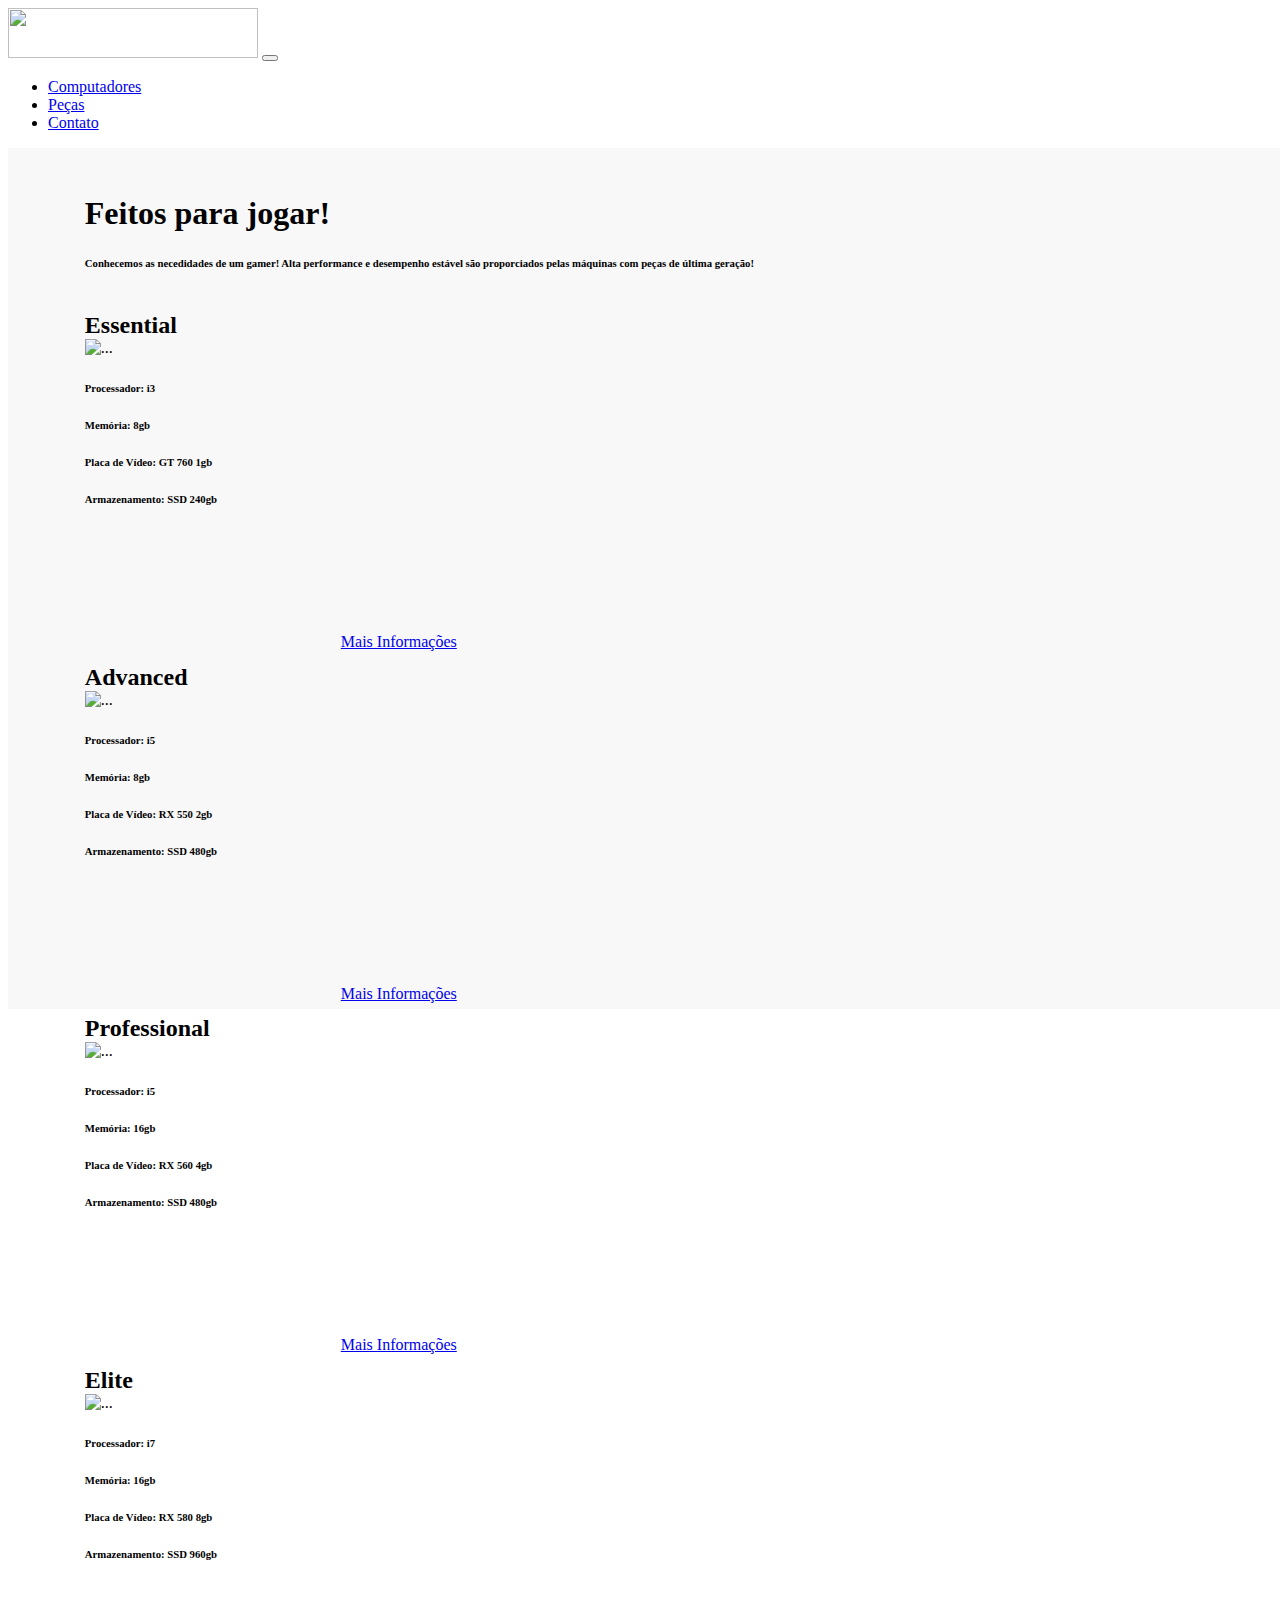
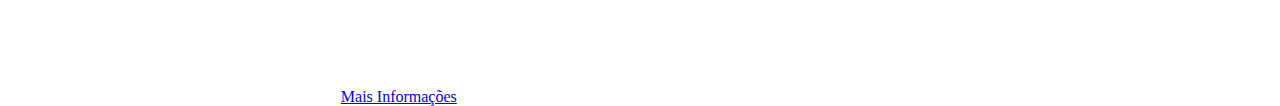
==== index.html @ e3add3e7 "5" ====
<!DOCTYPE html>
<html lang="en">
<head>
    <meta charset="UTF-8">
    <meta http-equiv="X-UA-Compatible" content="IE=edge">
    <link rel="stylesheet" href="styles.css" type="text/css">
    <script src="https://kit.fontawesome.com/1da5e67fc7.js" crossorigin="anonymous"></script>
    <link href="https://cdn.jsdelivr.net/npm/bootstrap@5.3.0-alpha1/dist/css/bootstrap.min.css" rel="stylesheet" integrity="sha384-GLhlTQ8iRABdZLl6O3oVMWSktQOp6b7In1Zl3/Jr59b6EGGoI1aFkw7cmDA6j6gD" crossorigin="anonymous">
    <meta name="viewport" content="width=device-width, initial-scale=1.0">
    <title>GattiSales</title>
</head>
<body>
    <div class="minhanavbar">
    <nav class="navbar navbar-expand-lg navbar-dark bg-dark">
        <a href="#" class="navbar-left"><img src="images/logofull.png" width=250 height="50"></a>
        <button class="navbar-toggler" type="button" data-toggle="collapse" data-target="#navbarNav" aria-controls="navbarNav" aria-expanded="false" aria-label="Toggle navigation">
          <span class="navbar-toggler-icon"></span>
        </button>
        <div class="collapse navbar-collapse" id="navbarNav">
          <ul class="navbar-nav ms-auto">
            <li class="nav-item active">
              <a class="nav-link" href="#">Computadores <span class="sr-only"></span></a>
            </li>
            <li class="nav-item">
              <a class="nav-link" href="#">Peças</a>
            </li>
            <li class="nav-item">
              <a class="nav-link" href="#">Contato</a>
            </li>
          </ul>
        </div>
      </nav>
    </div>
    <sectiotn id="sec_computadores"> 
        
        <h1 class="sec_titulo">Feitos para jogar!</h1>
        <h6>Conhecemos as necedidades de um gamer! Alta performance e desempenho estável são proporciados pelas máquinas com peças de última geração!</h6>
        <br>
        <div class="row">
        <div class="card col-lg-3 col-md-4">
            <h2 class="card-title">Essential</h2>
            <img src="https://s2.glbimg.com/bZTYyTWLaYU28gSozy2AbKzQu_M=/0x0:395x395/984x0/smart/filters:strip_icc()/i.s3.glbimg.com/v1/AUTH_08fbf48bc0524877943fe86e43087e7a/internal_photos/bs/2020/B/d/fuU2tYSBK5Phsqbiueig/easy-pc-gamer.jpg" class="card-img-top" alt="...">
            <div class="card-body">
              <h6 class="card-text"><i class="fa-solid fa-microchip"></i> Processador:   i3</h6>
              <h6 class="card-text"><i class="fa-solid fa-memory"></i> Memória: 8gb</h6>
              <h6 class="card-text"><i class="fa-solid fa-tachograph-digital"></i> Placa de Vídeo: GT 760 1gb</h6>
              <h6 class="card-text"><i class="fa-regular fa-hard-drive"></i> Armazenamento: SSD 240gb</h6>
              <div class="botaomaisnfo"><a href="#" class="btn btn-primary btn-lg">Mais Informações</a></div>
            </div>
          </div>
          <div class="card col-lg-3 col-md-4">
            <h2 class="card-title">Advanced</h2>
            <img src="https://images-americanas.b2w.io/produtos/3745239008/imagens/cpu-pc-gamer-computador-intel-i5-2400-mem-8gb-hd-500gb/3745239008_1_xlarge.jpg" class="card-img-top" alt="...">
            <div class="card-body">
              <h6 class="card-text"><i class="fa-solid fa-microchip"></i> Processador:   i5</h6>
              <h6 class="card-text"><i class="fa-solid fa-memory"></i> Memória: 8gb</h6>
              <h6 class="card-text"><i class="fa-solid fa-tachograph-digital"></i> Placa de Vídeo: RX 550 2gb</h6>
              <h6 class="card-text"><i class="fa-regular fa-hard-drive"></i> Armazenamento: SSD 480gb</h6>
              <div class="botaomaisnfo"><a href="#" class="btn btn-primary btn-lg">Mais Informações</a></div>
            </div>
          </div>
          <div class="card col-lg-3 col-md-4">
            <h2 class="card-title">Professional</h2>
            <img src="https://images.kabum.com.br/produtos/fotos/309501/pc-gamer-skul-3000-intel-quad-core-i3-10100f-rgb-amd-radeon-rx-550-8gb-ddr4-ssd-240gb-linux-preto-g4704-120630_1644605124_original.jpg" class="card-img-top" alt="...">
            <div class="card-body">
              <h6 class="card-text"><i class="fa-solid fa-microchip"></i> Processador:   i5</h6>
              <h6 class="card-text"><i class="fa-solid fa-memory"></i> Memória: 16gb</h6>
              <h6 class="card-text"><i class="fa-solid fa-tachograph-digital"></i> Placa de Vídeo: RX 560 4gb</h6>
              <h6 class="card-text"><i class="fa-regular fa-hard-drive "></i> Armazenamento: SSD 480gb</h6>
              <div class="botaomaisnfo"><a href="#" class="btn btn-primary btn-lg">Mais Informações</a></div>
            </div>
          </div>
          <div class="card col-lg-3 col-md-4">
            <h2 class="card-title">Elite</h2>
            <img src="https://cdn.awsli.com.br/600x450/840/840586/produto/150214886149770be0b.jpg" class="card-img-top" alt="...">
            <div class="card-body">
              <h6 class="card-text"><i class="fa-solid fa-microchip"></i> Processador:   i7</h6>
              <h6 class="card-text"><i class="fa-solid fa-memory"></i> Memória: 16gb</h6>
              <h6 class="card-text"><i class="fa-solid fa-tachograph-digital"></i> Placa de Vídeo: RX 580 8gb</h6>
              <h6 class="card-text"><i class="fa-regular fa-hard-drive"></i> Armazenamento: SSD 960gb</h6>
              <div class="botaomaisnfo"><a href="#" class="btn btn-primary btn-lg">Mais Informações</a></div>
            </div>
          </div>
        </div>

    </sectiotn>
</body>
</html>
---- styles.css ----
body{
}

#sec_computadores{
    height: 90%;
    width: 100%;
    background-color: rgb(248, 248, 248);
    padding: 2% 6%;
    position: absolute;
}

.minhanavbar{
    padding: 0px 0px;
}

.card{
    width: 18rem;
    display: inline;
}

.card-title{
    margin: auto;
}

.botaomaisnfo{

    margin: 10% 20% 1%;
}
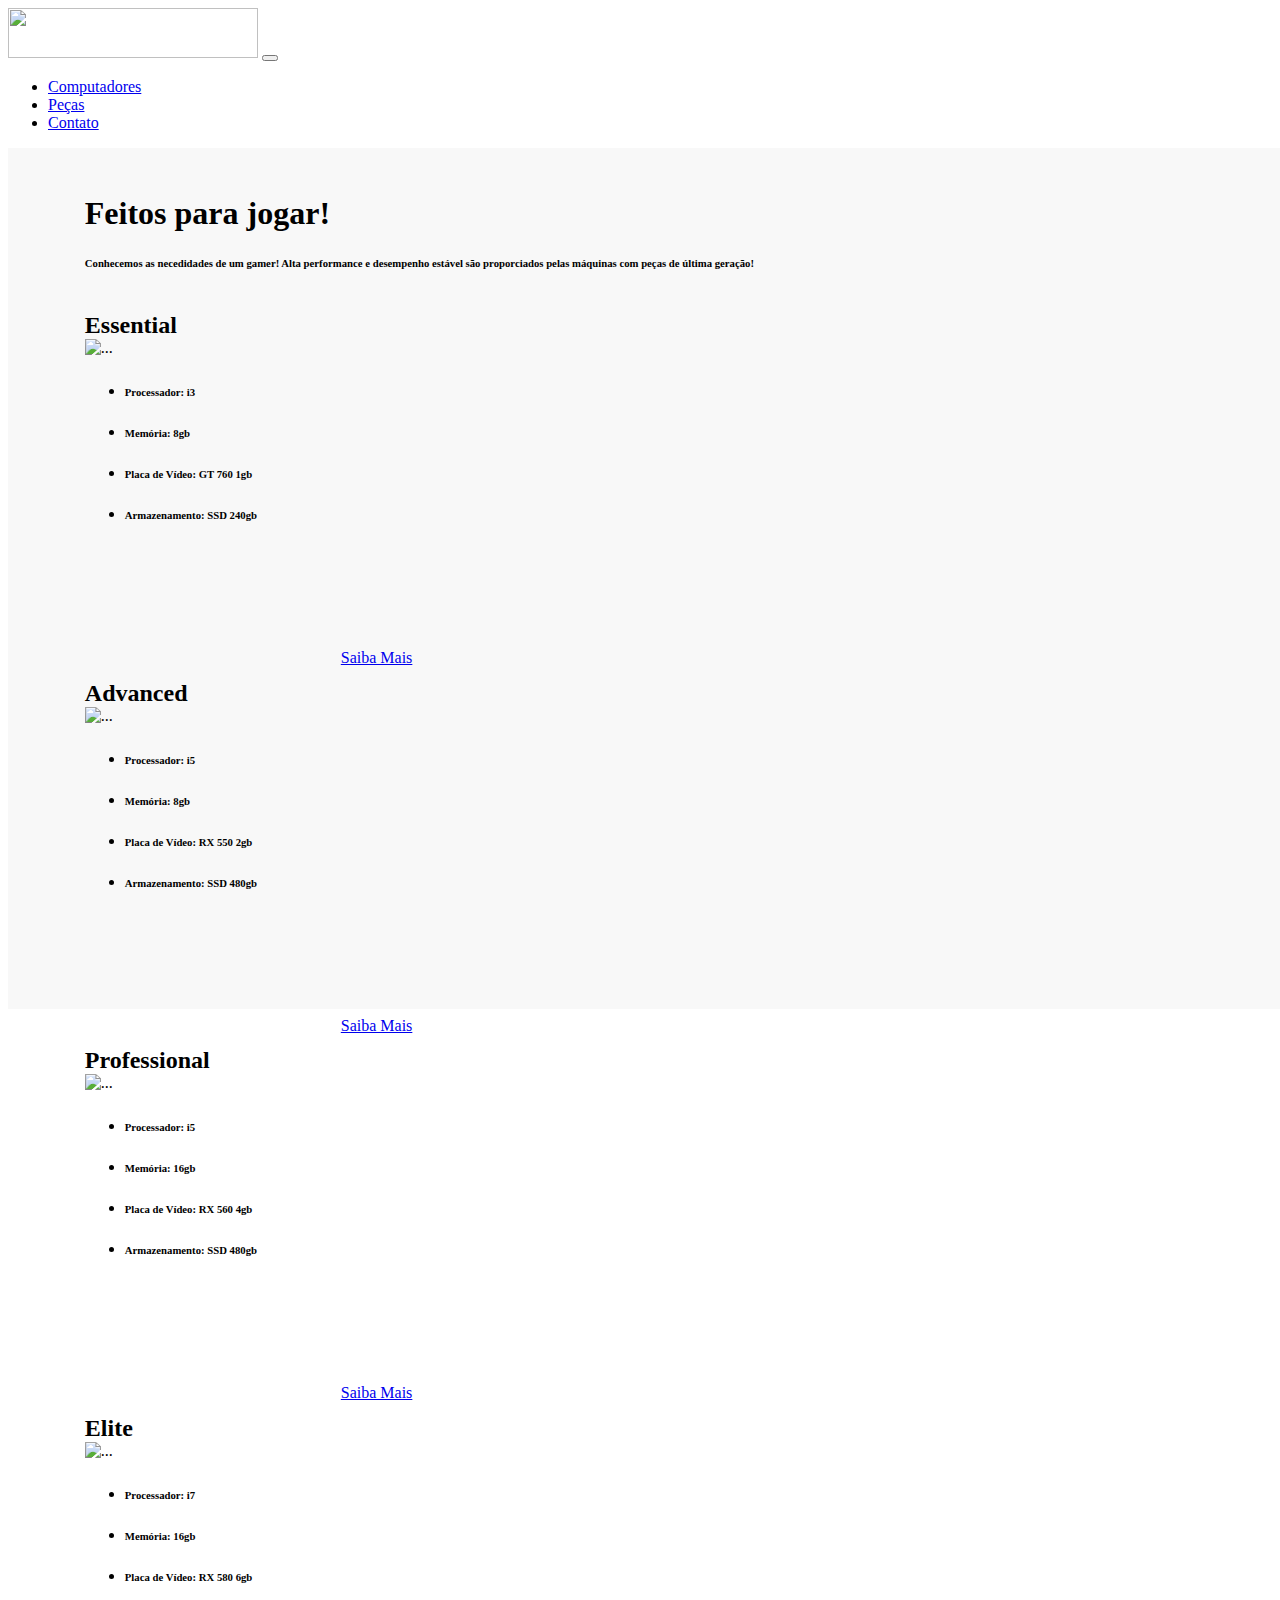
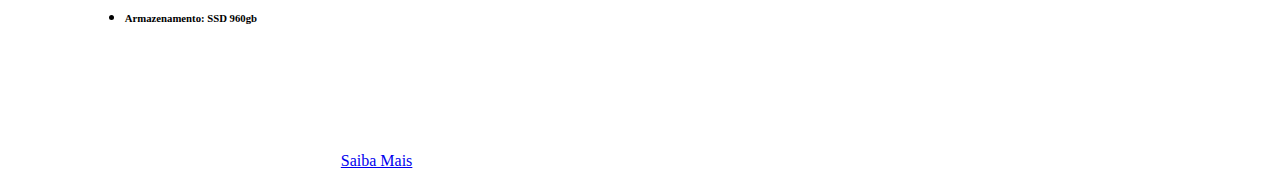
==== commit d0021d42: "7" ====
--- a/index.html
+++ b/index.html
@@ -41,46 +41,57 @@
             <h2 class="card-title">Essential</h2>
             <img src="https://s2.glbimg.com/bZTYyTWLaYU28gSozy2AbKzQu_M=/0x0:395x395/984x0/smart/filters:strip_icc()/i.s3.glbimg.com/v1/AUTH_08fbf48bc0524877943fe86e43087e7a/internal_photos/bs/2020/B/d/fuU2tYSBK5Phsqbiueig/easy-pc-gamer.jpg" class="card-img-top" alt="...">
             <div class="card-body">
-              <h6 class="card-text"><i class="fa-solid fa-microchip"></i> Processador:   i3</h6>
-              <h6 class="card-text"><i class="fa-solid fa-memory"></i> Memória: 8gb</h6>
-              <h6 class="card-text"><i class="fa-solid fa-tachograph-digital"></i> Placa de Vídeo: GT 760 1gb</h6>
-              <h6 class="card-text"><i class="fa-regular fa-hard-drive"></i> Armazenamento: SSD 240gb</h6>
-              <div class="botaomaisnfo"><a href="#" class="btn btn-primary btn-lg">Mais Informações</a></div>
+                <ul class="list-group list-group-flush">
+                    <li class="list-group-item"><h6 class="card-text"><i class="fa-solid fa-microchip"></i> Processador: i3</h6></li>
+                    <li class="list-group-item"><h6 class="card-text"><i class="fa-solid fa-memory"></i> Memória: 8gb</h6></li>
+                    <li class="list-group-item"><h6 class="card-text"><i class="fa-solid fa-tachograph-digital"></i> Placa de Vídeo: GT 760 1gb</h6></li>
+                    <li class="list-group-item"><h6 class="card-text"><i class="fa-regular fa-hard-drive "></i> Armazenamento: SSD 240gb</h6></li>
+                 </ul>       
+              <div class="botaomaisnfo"><a href="#" class="btn btn-primary btn-lg"><i class="fa-solid fa-plus"></i> Saiba Mais</a></div>
             </div>
           </div>
           <div class="card col-lg-3 col-md-4">
             <h2 class="card-title">Advanced</h2>
             <img src="https://images-americanas.b2w.io/produtos/3745239008/imagens/cpu-pc-gamer-computador-intel-i5-2400-mem-8gb-hd-500gb/3745239008_1_xlarge.jpg" class="card-img-top" alt="...">
             <div class="card-body">
-              <h6 class="card-text"><i class="fa-solid fa-microchip"></i> Processador:   i5</h6>
-              <h6 class="card-text"><i class="fa-solid fa-memory"></i> Memória: 8gb</h6>
-              <h6 class="card-text"><i class="fa-solid fa-tachograph-digital"></i> Placa de Vídeo: RX 550 2gb</h6>
-              <h6 class="card-text"><i class="fa-regular fa-hard-drive"></i> Armazenamento: SSD 480gb</h6>
-              <div class="botaomaisnfo"><a href="#" class="btn btn-primary btn-lg">Mais Informações</a></div>
+                <ul class="list-group list-group-flush">
+                    <li class="list-group-item"><h6 class="card-text"><i class="fa-solid fa-microchip"></i> Processador: i5</h6></li>
+                    <li class="list-group-item"><h6 class="card-text"><i class="fa-solid fa-memory"></i> Memória: 8gb</h6></li>
+                    <li class="list-group-item"><h6 class="card-text"><i class="fa-solid fa-tachograph-digital"></i> Placa de Vídeo: RX 550 2gb</h6></li>
+                    <li class="list-group-item"><h6 class="card-text"><i class="fa-regular fa-hard-drive "></i> Armazenamento: SSD 480gb</h6></li>
+                 </ul>       
+              <div class="botaomaisnfo"><a href="#" class="btn btn-primary btn-lg"><i class="fa-solid fa-plus"></i> Saiba Mais</a></div>
             </div>
           </div>
           <div class="card col-lg-3 col-md-4">
             <h2 class="card-title">Professional</h2>
             <img src="https://images.kabum.com.br/produtos/fotos/309501/pc-gamer-skul-3000-intel-quad-core-i3-10100f-rgb-amd-radeon-rx-550-8gb-ddr4-ssd-240gb-linux-preto-g4704-120630_1644605124_original.jpg" class="card-img-top" alt="...">
             <div class="card-body">
-              <h6 class="card-text"><i class="fa-solid fa-microchip"></i> Processador:   i5</h6>
-              <h6 class="card-text"><i class="fa-solid fa-memory"></i> Memória: 16gb</h6>
-              <h6 class="card-text"><i class="fa-solid fa-tachograph-digital"></i> Placa de Vídeo: RX 560 4gb</h6>
-              <h6 class="card-text"><i class="fa-regular fa-hard-drive "></i> Armazenamento: SSD 480gb</h6>
-              <div class="botaomaisnfo"><a href="#" class="btn btn-primary btn-lg">Mais Informações</a></div>
+                <ul class="list-group list-group-flush">
+                    <li class="list-group-item"><h6 class="card-text"><i class="fa-solid fa-microchip"></i> Processador: i5</h6></li>
+                    <li class="list-group-item"><h6 class="card-text"><i class="fa-solid fa-memory"></i> Memória: 16gb</h6></li>
+                    <li class="list-group-item"><h6 class="card-text"><i class="fa-solid fa-tachograph-digital"></i> Placa de Vídeo: RX 560 4gb</h6></li>
+                    <li class="list-group-item"><h6 class="card-text"><i class="fa-regular fa-hard-drive "></i> Armazenamento: SSD 480gb</h6></li>
+                 </ul>       
+              <div class="botaomaisnfo"><a href="#" class="btn btn-primary btn-lg"><i class="fa-solid fa-plus"></i> Saiba Mais</a></div>
             </div>
           </div>
+
           <div class="card col-lg-3 col-md-4">
             <h2 class="card-title">Elite</h2>
             <img src="https://cdn.awsli.com.br/600x450/840/840586/produto/150214886149770be0b.jpg" class="card-img-top" alt="...">
             <div class="card-body">
-              <h6 class="card-text"><i class="fa-solid fa-microchip"></i> Processador:   i7</h6>
-              <h6 class="card-text"><i class="fa-solid fa-memory"></i> Memória: 16gb</h6>
-              <h6 class="card-text"><i class="fa-solid fa-tachograph-digital"></i> Placa de Vídeo: RX 580 8gb</h6>
-              <h6 class="card-text"><i class="fa-regular fa-hard-drive"></i> Armazenamento: SSD 960gb</h6>
-              <div class="botaomaisnfo"><a href="#" class="btn btn-primary btn-lg">Mais Informações</a></div>
+                <ul class="list-group list-group-flush">
+                    <li class="list-group-item"><h6 class="card-text"><i class="fa-solid fa-microchip"></i> Processador: i7</h6></li>
+                    <li class="list-group-item"><h6 class="card-text"><i class="fa-solid fa-memory"></i> Memória: 16gb</h6></li>
+                    <li class="list-group-item"><h6 class="card-text"><i class="fa-solid fa-tachograph-digital"></i> Placa de Vídeo: RX 580 6gb</h6></li>
+                    <li class="list-group-item"><h6 class="card-text"><i class="fa-regular fa-hard-drive "></i> Armazenamento: SSD 960gb</h6></li>
+                 </ul>       
+              <div class="botaomaisnfo"><a href="#" class="btn btn-primary btn-lg"><i class="fa-solid fa-plus"></i> Saiba Mais</a></div>
             </div>
           </div>
+          
+
         </div>
 
     </sectiotn>
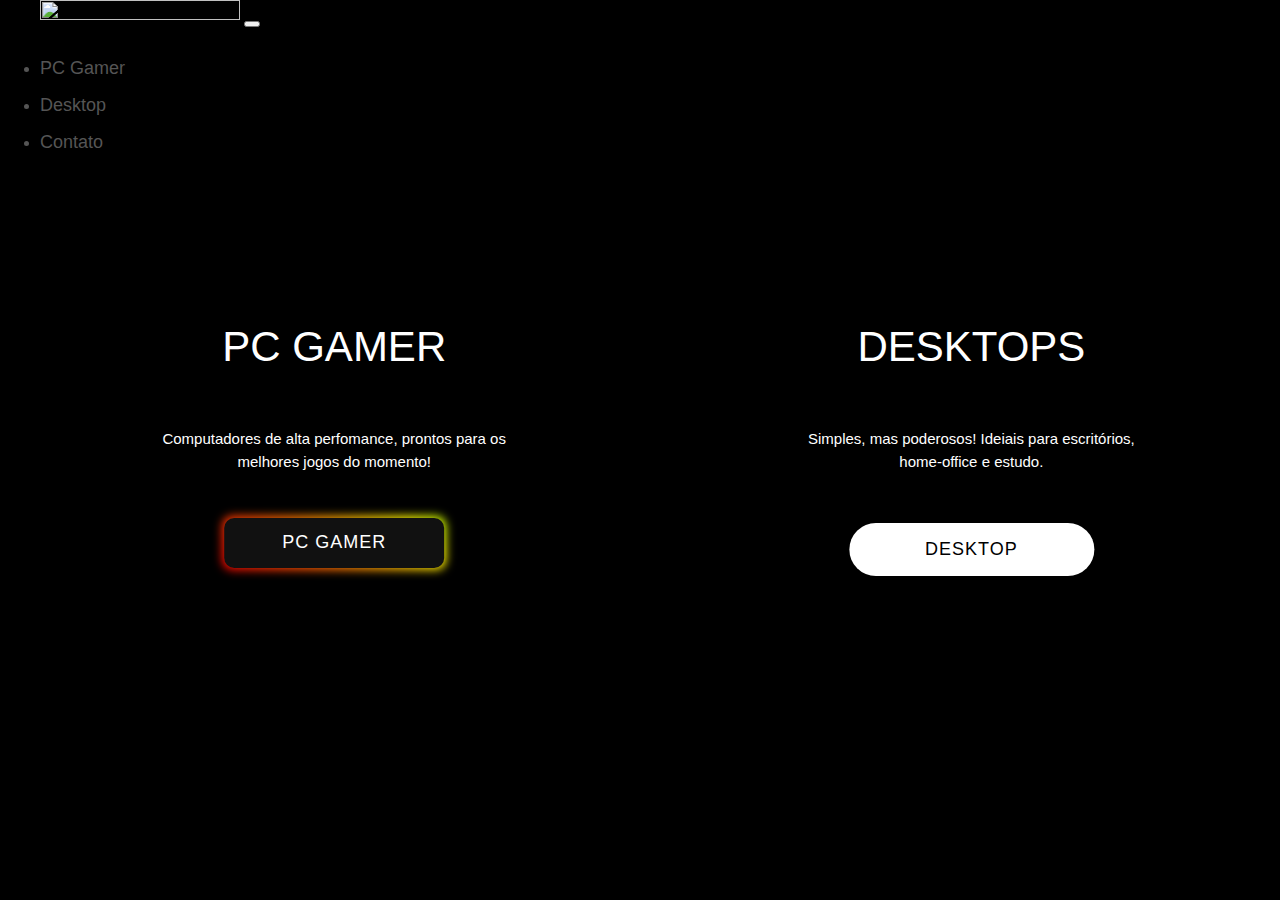
==== commit bae1fc37: "11" ====
--- a/index.html
+++ b/index.html
@@ -1,99 +1,68 @@
 <!DOCTYPE html>
 <html lang="en">
-<head>
-    <meta charset="UTF-8">
-    <meta http-equiv="X-UA-Compatible" content="IE=edge">
-    <link rel="stylesheet" href="styles.css" type="text/css">
-    <script src="https://kit.fontawesome.com/1da5e67fc7.js" crossorigin="anonymous"></script>
-    <link href="https://cdn.jsdelivr.net/npm/bootstrap@5.3.0-alpha1/dist/css/bootstrap.min.css" rel="stylesheet" integrity="sha384-GLhlTQ8iRABdZLl6O3oVMWSktQOp6b7In1Zl3/Jr59b6EGGoI1aFkw7cmDA6j6gD" crossorigin="anonymous">
-    <meta name="viewport" content="width=device-width, initial-scale=1.0">
-    <title>GattiSales</title>
-</head>
-<body>
+    <head>
+      <meta charset="UTF-8">
+      <meta http-equiv="X-UA-Compatible" content="IE=edge">
+      <link rel="stylesheet" href="styles.css" type="text/css">
+      <link rel="icon" type="image/x-icon" href="/images/favicon.png">
+      <script src="https://kit.fontawesome.com/1da5e67fc7.js" crossorigin="anonymous"></script>
+      <script src="https://cdn.jsdelivr.net/npm/bootstrap@5.3.0-alpha1/dist/js/bootstrap.bundle.min.js" integrity="sha384-w76AqPfDkMBDXo30jS1Sgez6pr3x5MlQ1ZAGC+nuZB+EYdgRZgiwxhTBTkF7CXvN" crossorigin="anonymous"></script>
+      <link rel="stylesheet" href="https://www.w3schools.com/w3css/4/w3.css">
+      <link href="https://cdn.jsdelivr.net/npm/bootstrap@5.3.0-alpha1/dist/css/bootstrap.min.css" rel="stylesheet" integrity="sha384-GLhlTQ8iRABdZLl6O3oVMWSktQOp6b7In1Zl3/Jr59b6EGGoI1aFkw7cmDA6j6gD" crossorigin="anonymous">
+      <meta name="viewport" content="width=device-width, initial-scale=1.0">
+        <title>PlanetaTI</title>
+    </head>
+<body class="indexo">
     <div class="minhanavbar">
-    <nav class="navbar navbar-expand-lg navbar-dark bg-dark">
-        <a href="#" class="navbar-left"><img src="images/logofull.png" width=250 height="50"></a>
-        <button class="navbar-toggler" type="button" data-toggle="collapse" data-target="#navbarNav" aria-controls="navbarNav" aria-expanded="false" aria-label="Toggle navigation">
-          <span class="navbar-toggler-icon"></span>
-        </button>
-        <div class="collapse navbar-collapse" id="navbarNav">
-          <ul class="navbar-nav ms-auto">
-            <li class="nav-item active">
-              <a class="nav-link" href="#">Computadores <span class="sr-only"></span></a>
-            </li>
-            <li class="nav-item">
-              <a class="nav-link" href="#">Peças</a>
-            </li>
-            <li class="nav-item">
-              <a class="nav-link" href="#">Contato</a>
-            </li>
-          </ul>
+        <nav class="navbar navbar-expand-lg navbar-dark bg-dark">
+            <a href="index.html" class="navbar-left"><img src="images/planetati.png" width=200 height="40"></a>
+            <button class="navbar-toggler" type="button" data-toggle="collapse" data-target="#navbarNav" aria-controls="navbarNav" aria-expanded="false" aria-label="Toggle navigation">
+              <span class="navbar-toggler-icon"></span>
+            </button>
+            <div class="collapse navbar-collapse" id="navbarNav">
+              <ul class="navbar-nav ms-auto">
+                <li class="nav-item active">
+                  <a class="nav-link" href="pcgamers.html"><h5><i class="fa-solid fa-gamepad"></i> PC Gamer</h5> <span class="sr-only"></span></a>
+                </li>
+                <li class="nav-item">
+                  <a class="nav-link" href="desktops.html"><h5><i class="fa-solid fa-computer"></i> Desktop</h5></a>
+                </li>
+                <li class="nav-item">
+                  <a class="nav-link" href="#"><h5><i class="fa-solid fa-envelope"></i> Contato</h5></a>
+                </li>
+              </ul>
+            </div>
+          </nav>
         </div>
-      </nav>
+    <div class="section hpanel leftpan">
+        <div class="background-img">
+            <div class="content-area">
+                <h2>PC GAMER</h2>
+                Computadores de alta perfomance, prontos para os melhores jogos do momento!
+                
+                <div class="glow-on-hover">
+                    
+                <a href="pcgamers.html" class="butonestilo" >PC GAMER</a> </div>
+            </div>
+            
+        </div>
+        
     </div>
-    <sectiotn id="sec_computadores"> 
+    
+    <div class="section hpanel rightpan">
+        <div class="background-img">
+            <div class="content-area">
+                <h2>DESKTOPS</h2>
+            Simples, mas poderosos! Ideiais para escritórios, home-office e estudo.
+                <div class="btn-area">
+                    
+                <a href="desktops.html">DESKTOP</a> </div>
+            </div>
+            
+        </div>
         
-        <h1 class="sec_titulo">Feitos para jogar!</h1>
-        <h6>Conhecemos as necedidades de um gamer! Alta performance e desempenho estável são proporciados pelas máquinas com peças de última geração!</h6>
-        <br>
-        <div class="row">
-        <div class="card col-lg-3 col-md-4">
-            <h2 class="card-title">Essential</h2>
-            <img src="https://s2.glbimg.com/bZTYyTWLaYU28gSozy2AbKzQu_M=/0x0:395x395/984x0/smart/filters:strip_icc()/i.s3.glbimg.com/v1/AUTH_08fbf48bc0524877943fe86e43087e7a/internal_photos/bs/2020/B/d/fuU2tYSBK5Phsqbiueig/easy-pc-gamer.jpg" class="card-img-top" alt="...">
-            <div class="card-body">
-                <ul class="list-group list-group-flush">
-                    <li class="list-group-item"><h6 class="card-text"><i class="fa-solid fa-microchip"></i> Processador: i3</h6></li>
-                    <li class="list-group-item"><h6 class="card-text"><i class="fa-solid fa-memory"></i> Memória: 8gb</h6></li>
-                    <li class="list-group-item"><h6 class="card-text"><i class="fa-solid fa-tachograph-digital"></i> Placa de Vídeo: GT 760 1gb</h6></li>
-                    <li class="list-group-item"><h6 class="card-text"><i class="fa-regular fa-hard-drive "></i> Armazenamento: SSD 240gb</h6></li>
-                 </ul>       
-              <div class="botaomaisnfo"><a href="#" class="btn btn-primary btn-lg"><i class="fa-solid fa-plus"></i> Saiba Mais</a></div>
-            </div>
-          </div>
-          <div class="card col-lg-3 col-md-4">
-            <h2 class="card-title">Advanced</h2>
-            <img src="https://images-americanas.b2w.io/produtos/3745239008/imagens/cpu-pc-gamer-computador-intel-i5-2400-mem-8gb-hd-500gb/3745239008_1_xlarge.jpg" class="card-img-top" alt="...">
-            <div class="card-body">
-                <ul class="list-group list-group-flush">
-                    <li class="list-group-item"><h6 class="card-text"><i class="fa-solid fa-microchip"></i> Processador: i5</h6></li>
-                    <li class="list-group-item"><h6 class="card-text"><i class="fa-solid fa-memory"></i> Memória: 8gb</h6></li>
-                    <li class="list-group-item"><h6 class="card-text"><i class="fa-solid fa-tachograph-digital"></i> Placa de Vídeo: RX 550 2gb</h6></li>
-                    <li class="list-group-item"><h6 class="card-text"><i class="fa-regular fa-hard-drive "></i> Armazenamento: SSD 480gb</h6></li>
-                 </ul>       
-              <div class="botaomaisnfo"><a href="#" class="btn btn-primary btn-lg"><i class="fa-solid fa-plus"></i> Saiba Mais</a></div>
-            </div>
-          </div>
-          <div class="card col-lg-3 col-md-4">
-            <h2 class="card-title">Professional</h2>
-            <img src="https://images.kabum.com.br/produtos/fotos/309501/pc-gamer-skul-3000-intel-quad-core-i3-10100f-rgb-amd-radeon-rx-550-8gb-ddr4-ssd-240gb-linux-preto-g4704-120630_1644605124_original.jpg" class="card-img-top" alt="...">
-            <div class="card-body">
-                <ul class="list-group list-group-flush">
-                    <li class="list-group-item"><h6 class="card-text"><i class="fa-solid fa-microchip"></i> Processador: i5</h6></li>
-                    <li class="list-group-item"><h6 class="card-text"><i class="fa-solid fa-memory"></i> Memória: 16gb</h6></li>
-                    <li class="list-group-item"><h6 class="card-text"><i class="fa-solid fa-tachograph-digital"></i> Placa de Vídeo: RX 560 4gb</h6></li>
-                    <li class="list-group-item"><h6 class="card-text"><i class="fa-regular fa-hard-drive "></i> Armazenamento: SSD 480gb</h6></li>
-                 </ul>       
-              <div class="botaomaisnfo"><a href="#" class="btn btn-primary btn-lg"><i class="fa-solid fa-plus"></i> Saiba Mais</a></div>
-            </div>
-          </div>
+    </div>  
 
-          <div class="card col-lg-3 col-md-4">
-            <h2 class="card-title">Elite</h2>
-            <img src="https://cdn.awsli.com.br/600x450/840/840586/produto/150214886149770be0b.jpg" class="card-img-top" alt="...">
-            <div class="card-body">
-                <ul class="list-group list-group-flush">
-                    <li class="list-group-item"><h6 class="card-text"><i class="fa-solid fa-microchip"></i> Processador: i7</h6></li>
-                    <li class="list-group-item"><h6 class="card-text"><i class="fa-solid fa-memory"></i> Memória: 16gb</h6></li>
-                    <li class="list-group-item"><h6 class="card-text"><i class="fa-solid fa-tachograph-digital"></i> Placa de Vídeo: RX 580 6gb</h6></li>
-                    <li class="list-group-item"><h6 class="card-text"><i class="fa-regular fa-hard-drive "></i> Armazenamento: SSD 960gb</h6></li>
-                 </ul>       
-              <div class="botaomaisnfo"><a href="#" class="btn btn-primary btn-lg"><i class="fa-solid fa-plus"></i> Saiba Mais</a></div>
-            </div>
-          </div>
-          
+</body>
 
-        </div>
-
-    </sectiotn>
-</body>
 </html>--- a/styles.css
+++ b/styles.css
@@ -1,5 +1,25 @@
 body{
 }
+
+a{
+    text-decoration: none!important;
+}
+.afooter:hover{
+    color: rgb(197, 197, 197)!important;
+}
+
+table{
+    width: 100%;
+}
+
+th{
+    width: 20%;
+}
+
+footer{
+    height: 3vh;
+}
+
 
 #sec_computadores{
     height: 90%;
@@ -24,5 +44,204 @@
 
 .botaomaisnfo{
 
-    margin: 10% 20% 1%;
+    margin: 5% 0;
+    text-align:center;
+}
+
+.price{
+text-align: center;
+margin: 5%;
+}
+
+.navbar-left{
+    margin-left: 40px;
+}
+#navbarNav{
+    margin-right: 10%;
+}
+
+.navbar-nav{
+    gap: 25px;
+}
+
+html {
+}
+.noscroll {
+	overflow: hidden
+}
+body {
+	line-height: 1.6;
+	font-weight: 400;
+	font-family: 'Poppins', sans-serif;
+	color: #555555;
+	overflow-x: hidden;
+}
+img {
+	height: auto;
+}
+.hpanel {
+	position: absolute;
+	top: 0;
+	bottom: 0;
+	height: 100%;
+	background-position: center;
+	background-size: cover;
+	background-repeat: no-repeat;
+	color: #fff
+}
+.leftpan {
+    z-index: -1;
+	left: -4%;
+	width: 60%;
+	-webkit-transform: skew(-8deg);
+	-moz-transform: skew(-8deg);
+	-o-transform: skew(-8deg);
+}
+.leftpan .background-img {
+	background-image: url(images/games.png);
+}
+.rightpan {
+    z-index: -1;
+	right: -4%;
+	width: 56%;
+	-webkit-transform: skew(8deg);
+	-moz-transform: skew(8deg);
+	-o-transform: skew(8deg);
+}
+.rightpan .background-img {
+	background-image: url(images/escritorio.png);
+}
+.background-img {
+	position: absolute;
+	top: 0;
+	bottom: 0;
+	left: 0;
+	right: 0;
+	background-position: center;
+	background-size: cover;
+	background-repeat: no-repeat;
+
+}
+.leftpan .content-area {
+	-webkit-transform: skew(8deg);
+	-moz-transform: skew(8deg);
+	-o-transform: skew(8deg);
+	
+}
+.rightpan .content-area {-webkit-transform: skew(-8deg);
+	-moz-transform: skew(-8deg);
+	-o-transform: skew(-8deg);}
+.content-area {
+	text-align: center;
+	margin: 35vh auto;
+	width: 350px
+}
+.content-area h2 {
+	font-size: 2.8rem;
+	margin-bottom: 50px
+}
+.btn-area {
+	margin-top: 50px
+}
+.btn-area a {
+	padding: 13px 0;
+	width: 70%;
+	text-align: center;
+	background-color: #fff;
+	border-radius: 50px;
+	display: inline-block;
+	font-size: 18px;
+	font-weight: 500;
+	text-decoration: none;
+	color: #000;
+	letter-spacing: 1px;
+}
+
+@media only screen and (max-width : 600px) {
+}
+
+.glow-on-hover {
+    width: 220px;
+    height: 50px;
+    border: none;
+    outline: none;
+    color: #fff;
+    background: #111;
+    cursor: pointer;
+    position: relative;
+    z-index: 0;
+    border-radius: 10px;
+    opacity: 1;
+    margin: 45px auto;
+}
+
+.glow-on-hover:before {
+    content: '';
+    background: linear-gradient(45deg, #ff0000, #ff7300, #fffb00, #48ff00, #00ffd5, #002bff, #7a00ff, #ff00c8, #ff0000);
+    position: absolute;
+    top: -2px;
+    left:-2px;
+    background-size: 400%;
+    z-index: -1;
+    filter: blur(5px);
+    width: calc(100% + 4px);
+    height: calc(100% + 4px);
+    animation: glowing 20s linear infinite;
+    opacity: 0;
+    transition: opacity .3s ease-in-out;
+    border-radius: 10px;
+    opacity: 1;
+}
+
+.glow-on-hover:active {
+    color: #000
+}
+
+.glow-on-hover:active:after {
+    background: transparent;
+}
+
+.glow-on-hover:hover:before {
+    opacity: 1;
+    background: rgb(255, 0, 106);
+}
+
+.glow-on-hover:after {
+    z-index: -1;
+    content: '';
+    position: absolute;
+    width: 100%;
+    height: 100%;
+    background: #111;
+    left: 0;
+    top: 0;
+    border-radius: 10px;
+}
+
+@keyframes glowing {
+    0% { background-position: 0 0; }
+    50% { background-position: 400% 0; }
+    100% { background-position: 0 0; }
+}
+
+.butonestilo{
+
+    padding: 11px 0;
+    width: 100%;
+    text-align: center;
+    border-radius: 50px;
+    display: inline-block;
+    font-size: 18px;
+    font-weight: 500;
+    text-decoration: none;
+    color: white;
+    letter-spacing: 1px;
+}
+
+.indexo{
+    background-color: black;
+}
+
+.textofooter {
+    padding: 2px!important;
 }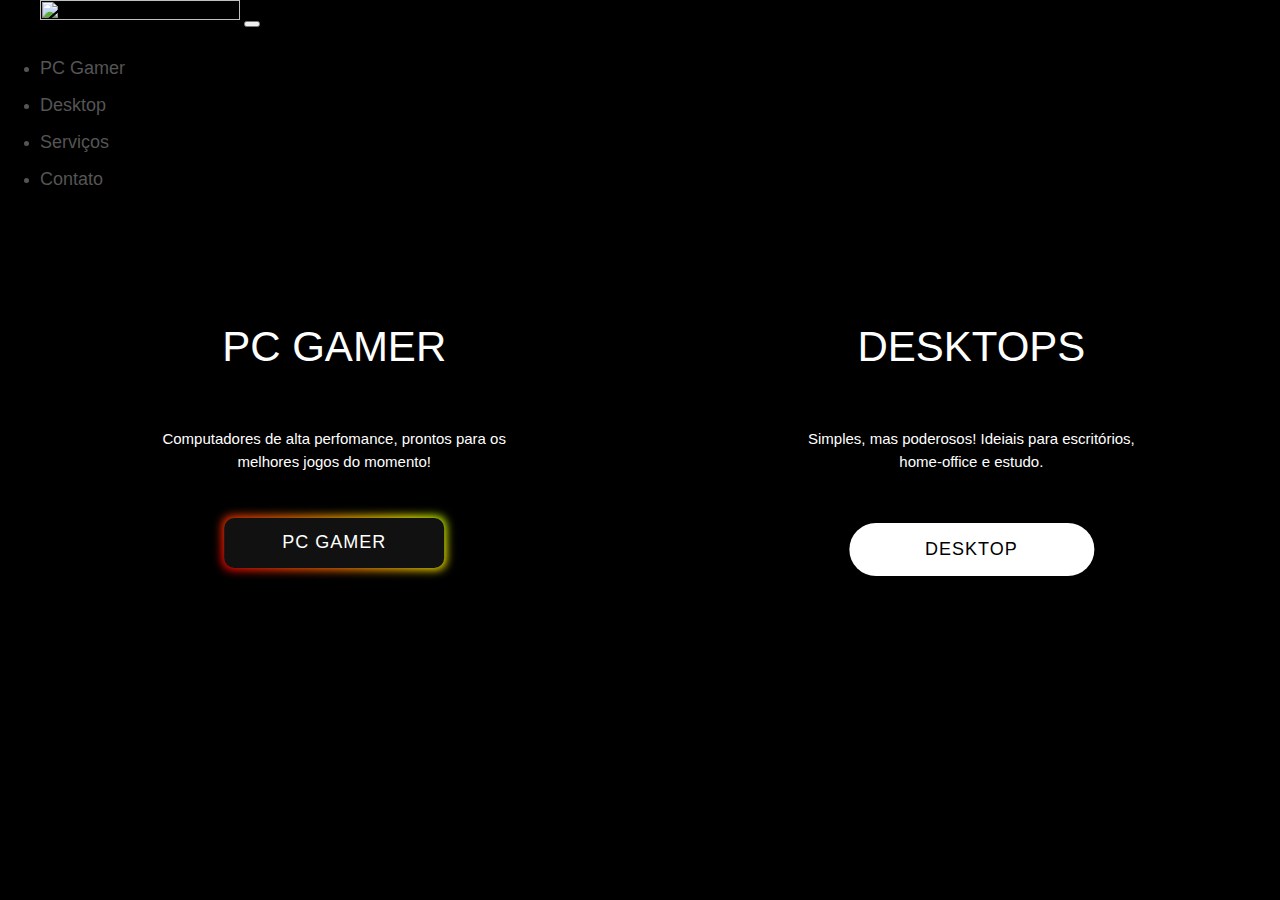
==== commit 16114b3f: "10" ====
--- a/index.html
+++ b/index.html
@@ -25,10 +25,13 @@
                   <a class="nav-link" href="pcgamers.html"><h5><i class="fa-solid fa-gamepad"></i> PC Gamer</h5> <span class="sr-only"></span></a>
                 </li>
                 <li class="nav-item">
-                  <a class="nav-link" href="desktops.html"><h5><i class="fa-solid fa-computer"></i> Desktop</h5></a>
+                  <a class="nav-link" href="desktops.html"><h5><i class="fa-solid fa-display"></i> Desktop</h5></a>
                 </li>
                 <li class="nav-item">
-                  <a class="nav-link" href="#"><h5><i class="fa-solid fa-envelope"></i> Contato</h5></a>
+                  <a class="nav-link" href="servicos.html"><h5><i class="fa-solid fa-wrench"></i> Serviços</h5></a>
+                </li> 
+                <li class="nav-item">
+                  <a class="nav-link" href="contato.html"><h5><i class="fa-solid fa-envelope"></i> Contato</h5></a>
                 </li>
               </ul>
             </div>
--- a/styles.css
+++ b/styles.css
@@ -29,8 +29,21 @@
     position: absolute;
 }
 
+#sec_servicos{
+    height: 90%;
+    width: 100%;
+    background-color: rgb(248, 248, 248);
+    padding: 2% 6%;
+    position: absolute;
+}
+
 .minhanavbar{
     padding: 0px 0px;
+}
+
+.textotitulos{
+    text-align: center;
+    margin: 1% 0;
 }
 
 .card{
@@ -244,4 +257,79 @@
 
 .textofooter {
     padding: 2px!important;
+}
+
+.demo
+{
+	padding: 100px 0;
+}
+.heading-title
+{
+	margin-bottom: 100px;
+}
+.serviceBox{
+    padding: 30px 30px 30px 90px;
+    background: #f8f8f8;
+    color: #333;
+    overflow: hidden;
+    position: relative;
+    transition: all 0.3s ease-in-out 0s;
+}
+
+.serviceBox:hover{
+    background: #1568f3;
+    color: #fff;
+}
+
+.serviceBox:after{
+    content: "";
+    display: block;
+    border-top: 500px solid #fff;
+    border-left: 500px solid transparent;
+    margin-top: -55%;
+    margin-left: 100%;
+    opacity: 0;
+    position: absolute;
+    transform: scale(2);
+    transition: all 0.3s ease-in-out 0s;
+}
+
+.serviceBox:hover:after{
+    margin-left: 0;
+    opacity: 0.1;
+}
+
+.serviceBox .service-icon{
+    font-size: 50px;
+    color: #1568f3;
+    position: absolute;
+    top: 40px;
+    left: 20px;
+    transition:all 0.3s ease-in-out 0s;
+}
+
+.serviceBox:hover .service-icon{
+    color: #fff;
+}
+
+.serviceBox .title{
+    font-size: 22px;
+    font-weight: 700;
+    margin: 0 0 12px 0;
+    text-transform: capitalize;
+}
+
+.serviceBox .description{
+    font-size: 15px;
+    line-height: 25px;
+    margin: 0;
+    transition: all 0.3s ease-in-out 0s;
+}
+
+.serviceBox:hover .description{
+    color: #fff;
+}
+
+@media only screen and (max-width: 990px){
+    .serviceBox{ margin-bottom: 15px; }
 }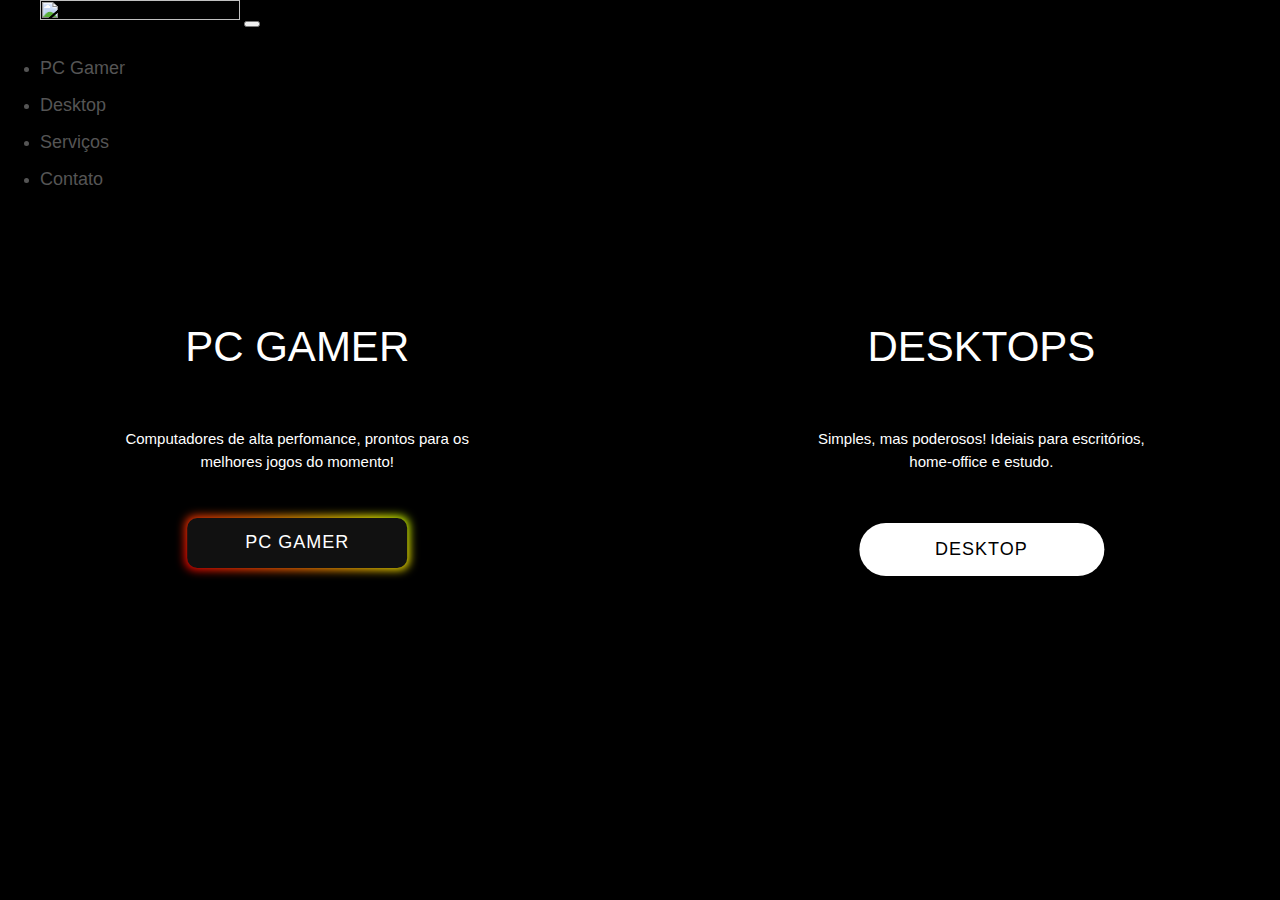
==== commit c0cb3647: "Merge branch 'main' of https://github.com/v1ctorsales/PlanetaTI" ====
--- a/index.html
+++ b/index.html
@@ -3,8 +3,9 @@
     <head>
       <meta charset="UTF-8">
       <meta http-equiv="X-UA-Compatible" content="IE=edge">
+      <link rel="icon" href="favicon.png" type="image/x-icon" />
       <link rel="stylesheet" href="styles.css" type="text/css">
-      <link rel="icon" type="image/x-icon" href="/images/favicon.png">
+      <link rel="icon" type="image/x-icon" href="/images/logo2.png">
       <script src="https://kit.fontawesome.com/1da5e67fc7.js" crossorigin="anonymous"></script>
       <script src="https://cdn.jsdelivr.net/npm/bootstrap@5.3.0-alpha1/dist/js/bootstrap.bundle.min.js" integrity="sha384-w76AqPfDkMBDXo30jS1Sgez6pr3x5MlQ1ZAGC+nuZB+EYdgRZgiwxhTBTkF7CXvN" crossorigin="anonymous"></script>
       <link rel="stylesheet" href="https://www.w3schools.com/w3css/4/w3.css">
@@ -68,4 +69,4 @@
 
 </body>
 
-</html>+</html>
--- a/styles.css
+++ b/styles.css
@@ -168,9 +168,6 @@
 	text-decoration: none;
 	color: #000;
 	letter-spacing: 1px;
-}
-
-@media only screen and (max-width : 600px) {
 }
 
 .glow-on-hover {
@@ -259,77 +256,338 @@
     padding: 2px!important;
 }
 
-.demo
-{
-	padding: 100px 0;
-}
-.heading-title
-{
-	margin-bottom: 100px;
-}
-.serviceBox{
-    padding: 30px 30px 30px 90px;
-    background: #f8f8f8;
-    color: #333;
+.card-deck {
+    margin: 10rem 0 0;
+  }
+
+.card-deck .card{
+    height: 65vh!important;
+}
+  
+  .card-home {
+
+    color: white !important;
+  }
+  
+  .cards-icons {
+    background: -webkit-linear-gradient(#5ea7eb, #438dd1);
+    -webkit-background-clip: text;
+    -webkit-text-fill-color: transparent;
+    padding-top: -10%;
+  }
+  
+  .cards-equipos {
+    color: rgb(248, 242, 242) !important;
+    background-color: red   ;
+  }
+  .cards-equipo:hover{
+    color: rgb(253, 253, 253) !important;
+    background-color: red   ;
+  }
+  
+
+  .iconservico{
+    text-align: center;
+    margin: 3% 0;
+  }
+
+  body {
+    background-color: #efefef
+}
+
+.containerm {
+    min-height: 100vh;
     overflow: hidden;
+    width: 100%;
+    padding: 2rem;
+    display: flex;
+    justify-content: center;
+    align-items: center
+}
+
+.cards-equipos {
+    overflow: hidden;
+    height: 300px;
+    width: 300px;
     position: relative;
-    transition: all 0.3s ease-in-out 0s;
-}
-
-.serviceBox:hover{
-    background: #1568f3;
+    cursor: pointer;
+    box-shadow: 0 0 25px 1px rgba(0, 0, 0, .3);
+    transition: .5s;
+}
+
+.cards-equipos:after {
+    content: '';
+    position: absolute;
+    z-index: 1;
+    top: 50%;
+    left: 50%;
+    width: 1200px;
+    height: 1200px;
+    transform: translate(-140%, -50%);
+    background-color: #438dd1;
+    opacity: 0.8;
+    border-radius: 50%;
+    transition: .8s;
+
+    transform: translate(-50%, -50%);
+    transition-timing-function: ease
+}
+
+.cards-equipos:hover:after {
+    transform: translate(0%, 0%)
+}
+
+.corpocard{
+    visibility: hidden;
+  opacity: 0;
+  transition: visibility 0s, opacity 0.5s linear;
+
+}
+
+.cards-equipos:hover .corpocard {
+    visibility: visible;
+    opacity: 1;
+}
+
+img .cards-equipos {
+    position: absolute;
+    height: 110%;
+    top: 50%;
+    left: 50%;
+    transform: translate(-50%, -50%);
+    transition: .8s
+}
+
+i {
+    position: relative;
+    top: 45%;
+    z-index: 2;
+    text-align: center;
     color: #fff;
-}
-
-.serviceBox:after{
-    content: "";
-    display: block;
-    border-top: 500px solid #fff;
-    border-left: 500px solid transparent;
-    margin-top: -55%;
-    margin-left: 100%;
-    opacity: 0;
-    position: absolute;
-    transform: scale(2);
-    transition: all 0.3s ease-in-out 0s;
-}
-
-.serviceBox:hover:after{
-    margin-left: 0;
-    opacity: 0.1;
-}
-
-.serviceBox .service-icon{
-    font-size: 50px;
-    color: #1568f3;
-    position: absolute;
-    top: 40px;
-    left: 20px;
-    transition:all 0.3s ease-in-out 0s;
-}
-
-.serviceBox:hover .service-icon{
-    color: #fff;
-}
-
-.serviceBox .title{
-    font-size: 22px;
-    font-weight: 700;
-    margin: 0 0 12px 0;
-    text-transform: capitalize;
-}
-
-.serviceBox .description{
-    font-size: 15px;
-    line-height: 25px;
-    margin: 0;
-    transition: all 0.3s ease-in-out 0s;
-}
-
-.serviceBox:hover .description{
-    color: #fff;
-}
-
-@media only screen and (max-width: 990px){
-    .serviceBox{ margin-bottom: 15px; }
-}+    transition: .4s;
+    transition-timing-function: ease-in
+}
+
+.cards-equipos:hover i {
+    transform: translate(-0%, -380%);
+    transition-timing-function: ease
+}   
+
+@media (max-width: 1800px) {
+    .leftpan {
+        left: -3.5%;
+    }
+}
+
+@media (max-width: 1700px) {
+    .leftpan {
+        left: -3.6%;
+        width: 70%;
+    }
+    .content-area {
+        margin: 35vh 270px;
+    }
+}
+
+@media (max-width: 1500px) {
+    .leftpan {
+        left: -4.6%;
+    }
+    .rightpan{
+        right: -5%;
+    }
+    .rightpan .content-area{
+        margin: 35vh 180px;
+    }
+    .leftpan .content-area{
+        margin: 35vh 180px;
+    }
+
+}
+
+@media (max-width: 1250px) {
+    .leftpan {
+        left: -5.6%;
+    }
+    .content-area {
+        width: 250px;
+    }
+}
+
+@media (max-width: 1150px) {
+    .content-area {
+        margin: 35vh 110px;
+    }
+    .leftpan {
+        width: 103%;
+    }
+}
+
+@media (max-width: 950px) {
+
+    .leftpan{
+    left: -6.5%;
+}
+    .content-area {
+        margin: 35vh 60px;
+    }
+    .rightpan .content-area{
+        margin: 35vh 120px;
+    }
+    .leftpan .content-area{
+        margin: 35vh 120px;
+    }
+}
+
+@media (max-width: 800px) {
+    .leftpan{
+        left: -7.5%;
+    }
+    .content-area {
+        margin: 35vh 95px;
+        width: 210px;
+    }
+    .rightpan .content-area{
+        margin: 35vh 100px;
+    }
+    .leftpan .content-area{
+        margin: 35vh 130px;
+    }
+}
+
+@media (max-width: 700px) {
+    .leftpan{
+        left: -10.5%;
+    }
+    .content-area {
+        margin: 35vh 70px;
+        width: 210px;
+    }
+    .rightpan .content-area{
+        margin: 35vh 80px;
+    }
+    .leftpan .content-area{
+        margin: 35vh 11 0px;
+    }
+    
+}
+
+@media (max-width: 620px) {
+    .content-area {
+        margin: 35vh 70px;
+        width: 210px;
+    }
+    .rightpan .content-area{
+        margin: 35vh 60px;
+    }
+    .leftpan .content-area{
+        margin: 35vh 90px;
+    }
+}
+
+@media (max-width: 560px) {
+    .rightpan .content-area{
+        margin: 35vh 30px;
+    }
+    .leftpan .content-area{
+        margin: 35vh 65px;
+    }
+}
+
+@media (max-width: 500px) {
+    .rightpan .content-area{
+        margin: 35vh 30px;
+    }
+    .leftpan .content-area{
+        margin: 35vh 50px;
+    }
+}
+
+.cardbg{
+	background-position: center;
+	background-size: cover;
+}
+
+body {
+    font-family: "Segoe UI", Tahoma, Geneva, Verdana, sans-serif;
+  }
+  
+  .contact-form-wrapper {
+    padding: 100px 0;
+  }
+  
+  .contact-form {
+    padding: 30px 40px;
+    background-color: #ffffff;
+    border-radius: 12px;
+    max-width: 400px;
+  }
+  
+  .contact-form textarea {
+    resize: none;
+  }
+  
+  .contact-form .form-input,
+  .form-text-area {
+    background-color: #f0f4f5;
+    height: 50px;
+    padding-left: 16px;
+  }
+  
+  .contact-form .form-text-area {
+    background-color: #f0f4f5;
+    height: auto;
+    padding-left: 16px;
+  }
+  
+  .contact-form .form-control::placeholder {
+    color: #aeb4b9;
+    font-weight: 500;
+    opacity: 1;
+  }
+  
+  .contact-form .form-control:-ms-input-placeholder {
+    color: #aeb4b9;
+    font-weight: 500;
+  }
+  
+  .contact-form .form-control::-ms-input-placeholder {
+    color: #aeb4b9;
+    font-weight: 500;
+  }
+  
+  .contact-form .form-control:focus {
+    border-color: #438dd1;
+    box-shadow: inset 0 1px 1px rgba(0, 0, 0, 0.07), 0 0 8px #438dd1;
+  }
+  
+  .contact-form .title {
+    text-align: center;
+    font-size: 24px;
+    font-weight: 500;
+  }
+  
+  .contact-form .description {
+    font-size: 14px;
+    text-align: center;
+  }
+  
+  .contact-form .submit-button-wrapper {
+    text-align: center;
+  }
+  
+  .contact-form .submit-button-wrapper input {
+    border: none;
+    border-radius: 4px;
+    background-color: #438dd1;
+    color: white;
+    text-transform: uppercase;
+    padding: 10px 60px;
+    font-weight: 500;
+    letter-spacing: 2px;
+  }
+  
+  .contact-form .submit-button-wrapper input:hover {
+    background-color: #3771a7;
+  }
+  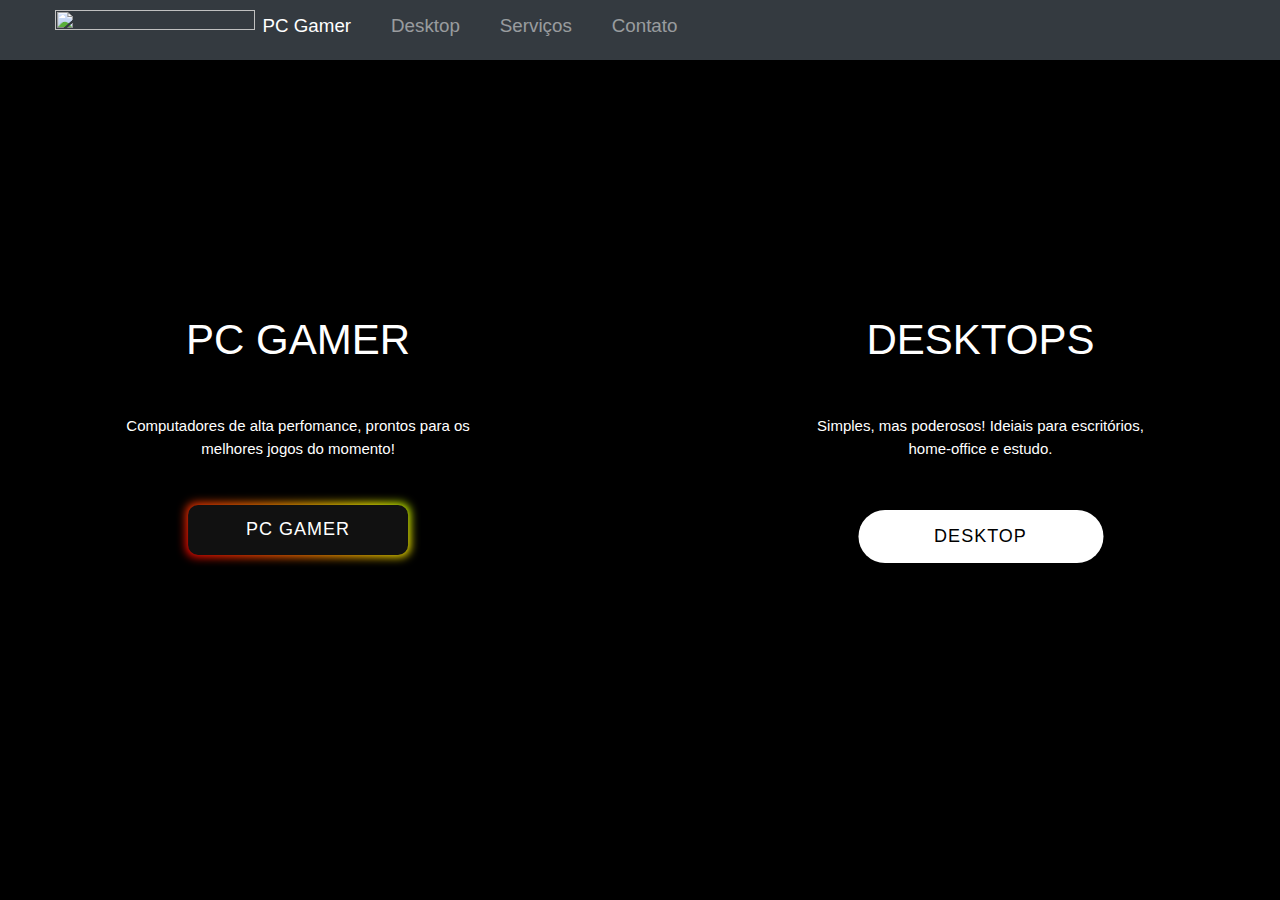
==== commit 32507133: "hamburgeur menu" ====
--- a/index.html
+++ b/index.html
@@ -3,15 +3,18 @@
     <head>
       <meta charset="UTF-8">
       <meta http-equiv="X-UA-Compatible" content="IE=edge">
-      <link rel="icon" href="favicon.png" type="image/x-icon" />
       <link rel="stylesheet" href="styles.css" type="text/css">
-      <link rel="icon" type="image/x-icon" href="/images/logo2.png">
+      <link rel="icon" type="image/x-icon" href="/images/favicon.png">
       <script src="https://kit.fontawesome.com/1da5e67fc7.js" crossorigin="anonymous"></script>
       <script src="https://cdn.jsdelivr.net/npm/bootstrap@5.3.0-alpha1/dist/js/bootstrap.bundle.min.js" integrity="sha384-w76AqPfDkMBDXo30jS1Sgez6pr3x5MlQ1ZAGC+nuZB+EYdgRZgiwxhTBTkF7CXvN" crossorigin="anonymous"></script>
       <link rel="stylesheet" href="https://www.w3schools.com/w3css/4/w3.css">
       <link href="https://cdn.jsdelivr.net/npm/bootstrap@5.3.0-alpha1/dist/css/bootstrap.min.css" rel="stylesheet" integrity="sha384-GLhlTQ8iRABdZLl6O3oVMWSktQOp6b7In1Zl3/Jr59b6EGGoI1aFkw7cmDA6j6gD" crossorigin="anonymous">
       <meta name="viewport" content="width=device-width, initial-scale=1.0">
-        <title>PlanetaTI</title>
+      <link rel="stylesheet" href="https://maxcdn.bootstrapcdn.com/bootstrap/4.0.0-beta.2/css/bootstrap.min.css">
+      <script src="https://code.jquery.com/jquery-3.2.1.slim.min.js" integrity="sha384-KJ3o2DKtIkvYIK3UENzmM7KCkRr/rE9/Qpg6aAZGJwFDMVNA/GpGFF93hXpG5KkN" crossorigin="anonymous"></script>
+      <script src="https://cdnjs.cloudflare.com/ajax/libs/popper.js/1.12.3/umd/popper.min.js" integrity="sha384-vFJXuSJphROIrBnz7yo7oB41mKfc8JzQZiCq4NCceLEaO4IHwicKwpJf9c9IpFgh" crossorigin="anonymous"></script>
+      <script src="https://maxcdn.bootstrapcdn.com/bootstrap/4.0.0-beta.2/js/bootstrap.min.js" integrity="sha384-alpBpkh1PFOepccYVYDB4do5UnbKysX5WZXm3XxPqe5iKTfUKjNkCk9SaVuEZflJ" crossorigin="anonymous"></script>
+      <title>PlanetaTI</title>
     </head>
 <body class="indexo">
     <div class="minhanavbar">
--- a/styles.css
+++ b/styles.css
@@ -520,7 +520,7 @@
     padding: 30px 40px;
     background-color: #ffffff;
     border-radius: 12px;
-    max-width: 400px;
+    max-width: 800px;
   }
   
   .contact-form textarea {
@@ -589,5 +589,4 @@
   
   .contact-form .submit-button-wrapper input:hover {
     background-color: #3771a7;
-  }
-  +  }